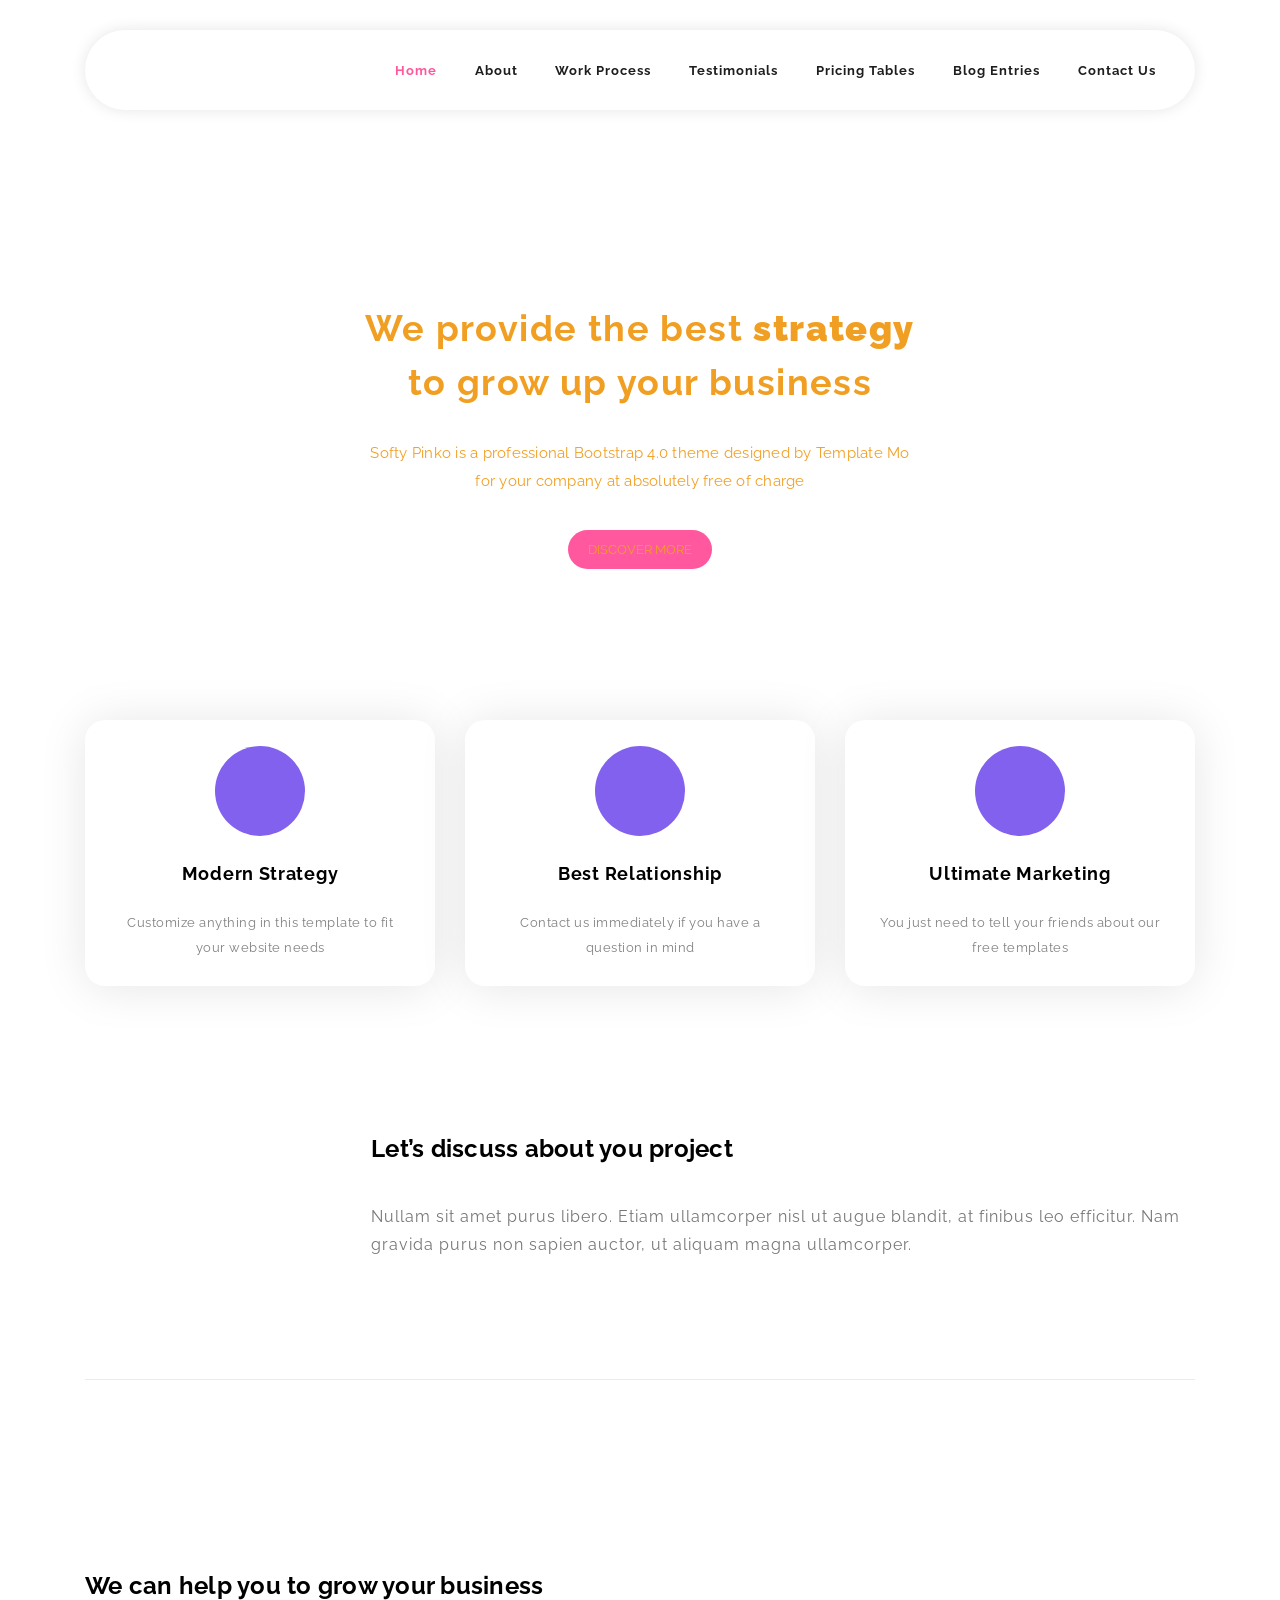
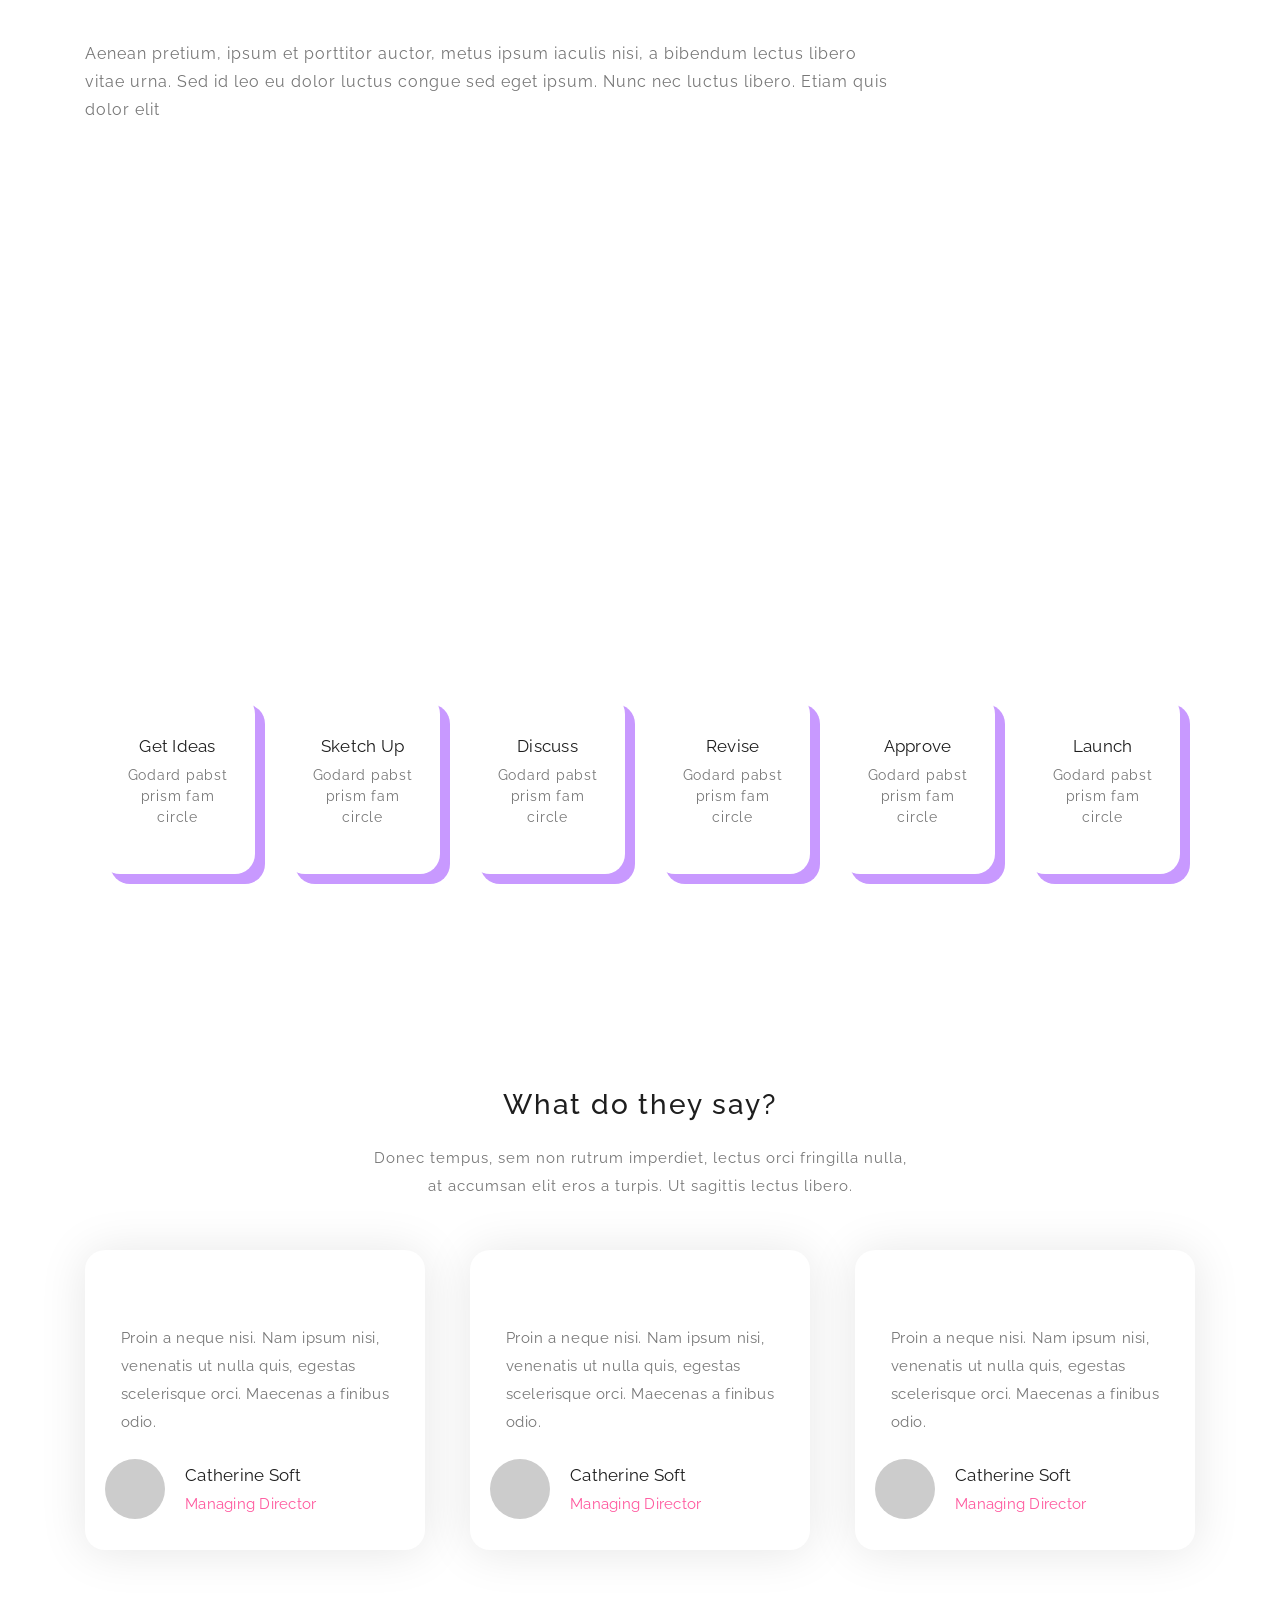
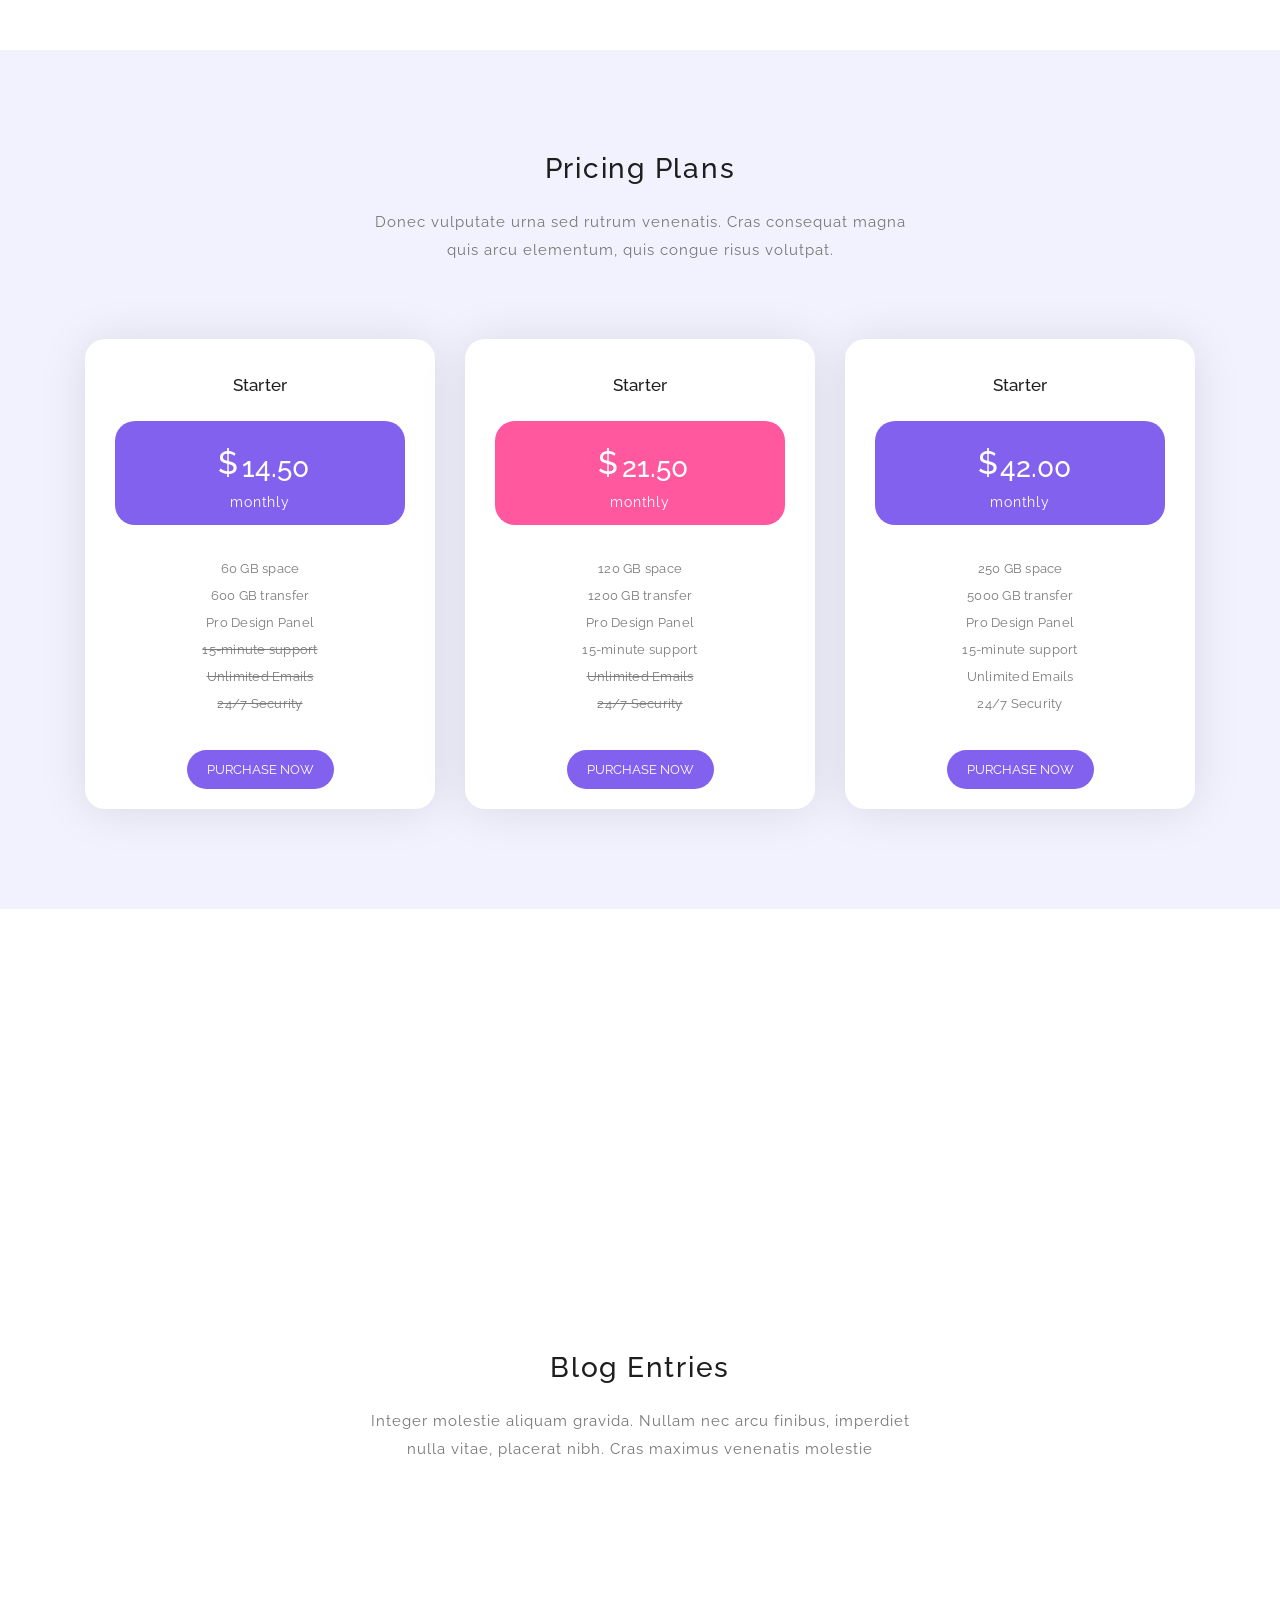
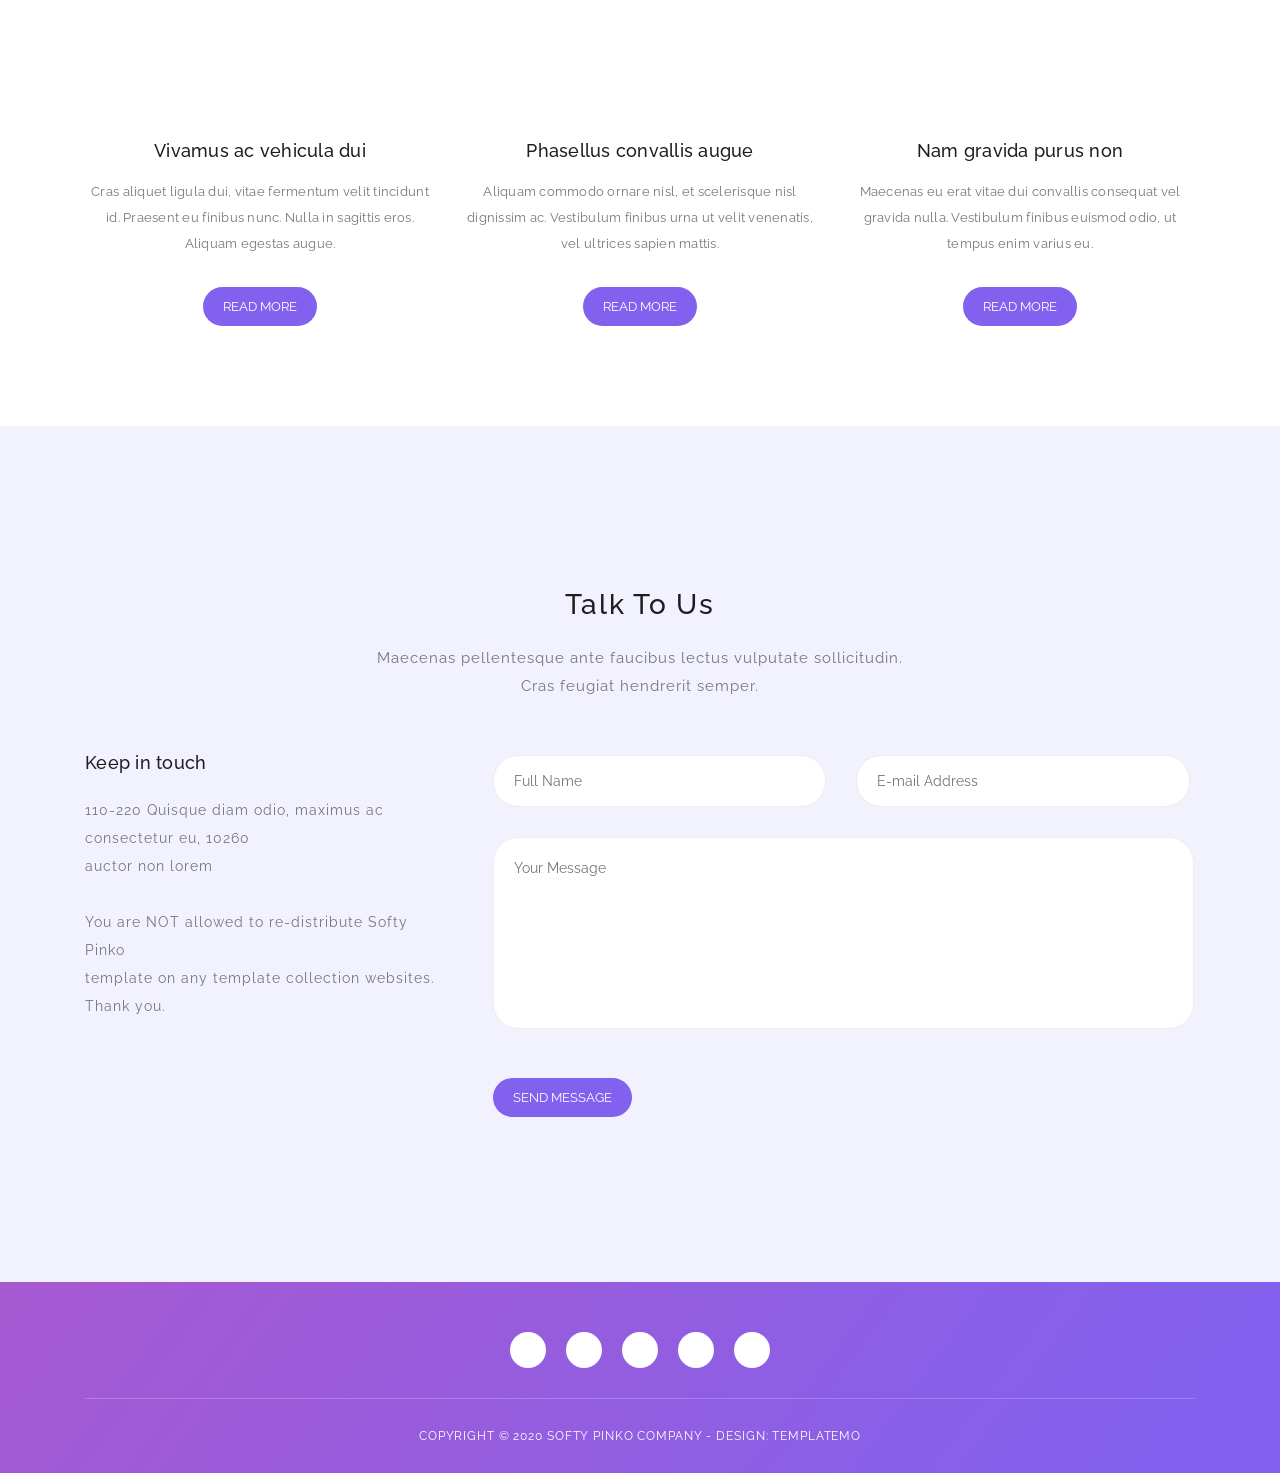
==== index.html @ d93a7c3d "add file via upload ini baru diupload projectnya tetapi belum sempurna" ====
<!DOCTYPE html>
<html lang="en">
<head>
    <link href="https://fonts.googleapis.com/icon?family=Material+Icons"
      rel="stylesheet">
    <link href="https://fonts.googleapis.com/css2?family=Raleway&display=swap" rel="stylesheet">
    <link rel="stylesheet" href="style.css">
    <meta charset="UTF-8">
    <meta name="viewport" content="width=device-width, initial-scale=1.0">
    <title>Document</title>
</head>
<body>
    
    <nav>
        <div class="navbar-list">
            <div class="navbar-list-image"><img src="img/logo.png" alt=""></div>
            <div class="navbar-list-item">
                <a href="" class="aktif">Home</a>
                <a href="">About</a>
                <a href="">Work Process</a>
                <a href="">Testimonials</a>
                <a href="">Pricing Tables</a>
                <a href="">Blog Entries</a>
                <a href="">Contact Us</a>
            </div>
        </div>
    </nav>


    <div class="home-page">
        <p class="home-page-title">We provide the best <strong>strategy</strong><br>
            to grow up your <b>business</b></p>
        <p class="home-page-text">Softy Pinko is a professional Bootstrap 4.0 theme designed by Template Mo<br> for your company at absolutely free of charge</p>
        <a href="" class="button-discover">DISCOVER MORE</a>
    </div>


    <section class="first-section">
        
        <div class="card-container">
            <div class="card">
                <div class="image-container icon">
                    <img class="" src="img/featured-item-01.png" alt="">
                </div>
                <p class="card-title">Modern Strategy</p>
                <p class="card-text">Customize anything in this template to fit your website needs</p>
            </div>
            <div class="card">
                <div class="image-container icon">
                    <img class="" src="img/featured-item-01.png" alt="">
                </div>
                <p class="card-title">Best Relationship</p>
                <p class="card-text">Contact us immediately if you have a question in mind</p>
            </div>
            <div class="card">
                <div class="image-container icon">
                    <img class="" src="img/featured-item-01.png" alt="">
                </div>
                <p class="card-title">Ultimate Marketing</p>
                <p class="card-text">You just need to tell your friends about our free templates</p>
            </div>
        </div>

    </section>

    <section class="second-section">

        <div class="second-section-top">
            <img class="second-section-img" src="img/left-image.png" alt="">
            <div class="second-section-text-container">
                <p class="second-section-title">Let’s discuss about you project</p><br><br>
                <p class="second-section-text">Nullam sit amet purus libero. Etiam ullamcorper nisl ut augue blandit, at finibus leo efficitur. Nam gravida purus non sapien auctor, ut aliquam magna ullamcorper.</p>
            </div>
            
        </div>
        <div class="second-section-bottom">
            <img class="second-section-img" src="img/right-image.png" alt="">
            <div class="second-section-text-container">
                <p class="second-section-title">We can help you to grow your business</p><br><br>
                <p class="second-section-text">Aenean pretium, ipsum et porttitor auctor, metus ipsum iaculis nisi, a bibendum lectus libero vitae urna. Sed id leo eu dolor luctus congue sed eget ipsum. Nunc nec luctus libero. Etiam quis dolor elit</p>
            </div>
        </div>

    </section>

    <section class="third-section">
        <div class="third-section-top">
            <p class="third-section-title">Work Process</p>
            <p class="third-section-text">Aenean nec tempor metus. Maecenas ligula dolor, commodo in imperdiet<br> interdum, vehicula ut ex. Donec ante diam.</p>
        </div>
        <div class="third-section-container">
            <div class="third-section-card">
                <a href="">
                    <img src="img/work-process-item-01.png" alt="">
                    <p class="third-section-card-title">Get Ideas</p>
                    <p class="third-section-card-text">Godard pabst<br>prism fam<br>circle</p>
                </a>
                
            </div>
            <div class="third-section-card">
                <a href="">
                    <img src="img/work-process-item-01.png" alt="">
                    <p class="third-section-card-title">Sketch Up</p>
                    <p class="third-section-card-text">Godard pabst<br>prism fam<br>circle</p>
                </a>
            </div>
            <div class="third-section-card">
                <a href="">
                    <img src="img/work-process-item-01.png" alt="">
                    <p class="third-section-card-title">Discuss</p>
                    <p class="third-section-card-text">Godard pabst<br>prism fam<br>circle</p>
                </a>
            </div>
            <div class="third-section-card">
                <a href="">
                    <img src="img/work-process-item-01.png" alt="">
                    <p class="third-section-card-title">Revise</p>
                    <p class="third-section-card-text">Godard pabst<br>prism fam<br>circle</p>
                </a>
            </div>
            <div class="third-section-card">
                <a href="">
                    <img src="img/work-process-item-01.png" alt="">
                    <p class="third-section-card-title">Approve</p>
                    <p class="third-section-card-text">Godard pabst<br>prism fam<br>circle</p>
                </a>
            </div>
            <div class="third-section-card">
                <a href="">
                    <img src="img/work-process-item-01.png" alt="">
                    <p class="third-section-card-title">Launch</p>
                    <p class="third-section-card-text">Godard pabst<br>prism fam<br>circle</p>
                </a>
            </div>
        </div>
    </section>

    <section class="fourth-section">

        <div class="fourth-section-container">

            <div class="fourth-section-top">
                <p class="fourth-section-title section-title">What do they say?</p>
                <p class="fourth-section-text section-text">Donec tempus, sem non rutrum imperdiet, lectus orci fringilla nulla,<br> at accumsan elit eros a turpis. Ut sagittis lectus libero.</p>
            </div>
            <div class="fourth-section-bottom">
                <div class="fourth-section-card">
                    <img src="img/testimonial-icon.png" alt="" class="fourth-image">
                    <p class="fourth-card-text section-text" >Proin a neque nisi. Nam ipsum nisi,<br> venenatis ut nulla quis, egestas<br> scelerisque orci. Maecenas a finibus<br> odio.</p>
                    <div class="fourth-card-bottom">
                        <div class="fourth-card-person-left">
                            <img src="" alt="">
                        </div>
                        <div class="fourth-card-person-right">
                            <p class="person-name">Catherine Soft</p>
                            <p class="person-job">Managing Director</p>
                        </div>
                    </div>
                </div>
                <div class="fourth-section-card">
                    <img src="img/testimonial-icon.png" alt="" class="fourth-image">
                    <p class="fourth-card-text section-text">Proin a neque nisi. Nam ipsum nisi,<br> venenatis ut nulla quis, egestas<br> scelerisque orci. Maecenas a finibus<br> odio.</p>
                    <div class="fourth-card-bottom">
                        <div class="fourth-card-person-left">
                            <img src="" alt="">
                        </div>
                        <div class="fourth-card-person-right">
                            <p class="person-name">Catherine Soft</p>
                            <p class="person-job">Managing Director</p>
                        </div>
                    </div>
                </div>
                <div class="fourth-section-card">
                    <img src="img/testimonial-icon.png" alt="" class="fourth-image">
                    <p class="fourth-card-text section-text">Proin a neque nisi. Nam ipsum nisi,<br> venenatis ut nulla quis, egestas<br> scelerisque orci. Maecenas a finibus<br> odio.</p>
                    <div class="fourth-card-bottom">
                        <div class="fourth-card-person-left">
                            <img src="" alt="">
                        </div>
                        <div class="fourth-card-person-right">
                            <p class="person-name">Catherine Soft</p>
                            <p class="person-job">Managing Director</p>
                        </div>
                    </div>
                </div>
            </div>

        </div>
    </section>


    <section class="fifth-section">
        
        <div class="fifth-section-top">
            <p class="fifth-section-title section-title">Pricing Plans</p>
            <p class="fifth-section-text section-text">Donec vulputate urna sed rutrum venenatis. Cras consequat magna<br> quis arcu elementum, quis congue risus volutpat.</p>
        </div>

        <div class="fifth-section-container">
            <div class="fifth-section-card">
                <div class="price-top">
                    <p>Starter</p>
                </div>
                <div class="price-container">
                    <p class="currency">$</p>
                    <p class="price"> 14.50</p>
                    <p class="time">monthly</p>
                </div>
                <div class="price-feature">
                    <p>60 GB space</p>
                    <p>600 GB transfer</p>
                    <p>Pro Design Panel</p>
                    <p class="line-through">15-minute support</p>
                    <p class="line-through">Unlimited Emails</p>
                    <p class="line-through">24/7 Security</p>
                </div>
                <div class="price-bottom">
                    <a class="fifth-section-button section-button seventh-button" href="">PURCHASE NOW</a>
                </div>
            </div>
            <div class="fifth-section-card">
                <div class="price-top">
                    <p>Starter</p>
                </div>
                <div class="price-container price-container-purple">
                    <p class="currency">$</p>
                    <p class="price"> 21.50</p>
                    <p class="time">monthly</p>
                </div>
                <div class="price-feature ">
                    <p>120 GB space</p>
                    <p>1200 GB transfer</p>
                    <p>Pro Design Panel</p>
                    <p>15-minute support</p>
                    <p class="line-through">Unlimited Emails</p>
                    <p class="line-through">24/7 Security</p>
                </div>
                <div class="price-bottom">
                    <a class="fifth-section-button section-button seventh-button" href="">PURCHASE NOW</a>
                </div>
            </div>
            <div class="fifth-section-card">
                <div class="price-top">
                    <p>Starter</p>
                </div>
                <div class="price-container">
                    <p class="currency">$</p>
                    <p class="price"> 42.00</p>
                    <p class="time">monthly</p>
                </div>
                <div class="price-feature">
                    <p>250 GB space</p>
                    <p>5000 GB transfer</p>
                    <p>Pro Design Panel</p>
                    <p>15-minute support</p>
                    <p>Unlimited Emails</p>
                    <p>24/7 Security</p>
                </div>
                <div class="price-bottom">
                    <a class="fifth-section-button section-button  seventh-button" href="">PURCHASE NOW</a>
                </div>
            </div>
        </div>

    </section>

    <section class="sixth-section">

        <div class="sixth-section-container">
            <div class="sixth-section-card">
                <p class="sixth-section-title">126</p>
                <p class="sixth-section-text">Projects</p>
                <img class="sixth-section-image" src="img/circle-dec.png" alt="">
            </div>
            <div class="sixth-section-card">
                <p class="sixth-section-title">63</p>
                <p class="sixth-section-text">Happy Clients</p>
                <img class="sixth-section-image" src="img/circle-dec.png" alt="">
            </div>
            <div class="sixth-section-card">
                <p class="sixth-section-title">18</p>
                <p class="sixth-section-text">Awards Wins</p>
                <img class="sixth-section-image" src="img/circle-dec.png" alt="">
            </div>
            <div class="sixth-section-card">
                <p class="sixth-section-title">27</p>
                <p class="sixth-section-text">Countries</p>
                
            </div>
        </div>

    </section>

    <section class="seventh-section">

        <div class="seventh-section-top">
            <p class="seventh-title section-title">Blog Entries</p>
            <p class="seventh-top-text section-text ">Integer molestie aliquam gravida. Nullam nec arcu finibus, imperdiet<br> nulla vitae, placerat nibh. Cras maximus venenatis molestie</p>
        </div>
        <div class="seventh-section-container">
            <div class="seventh-card">
                <div class="seventh-card-image">
                    <img src="img/blog-item-01.png" alt="">
                </div>
                <div class="seventh-card-content">
                    <a href="" class="seventh-url">Vivamus ac vehicula dui</a>
                    <p class="seventh-text">Cras aliquet ligula dui, vitae fermentum velit tincidunt<br> id. Praesent eu finibus nunc. Nulla in sagittis eros.<br> Aliquam egestas augue.</p>
                    <a href="" class="seventh-button section-button">READ MORE</a>
                </div>
            </div>
            <div class="seventh-card">
                <div class="seventh-card-image">
                    <img src="img/blog-item-02.png" alt="">
                </div>
                <div class="seventh-card-content">
                    <a href="" class="seventh-url">Phasellus convallis augue</a>
                    <p class="seventh-text">Aliquam commodo ornare nisl, et scelerisque nisl<br> dignissim ac. Vestibulum finibus urna ut velit venenatis,<br> vel ultrices sapien mattis.</p>
                    <a href="" class="seventh-button section-button">READ MORE</a>
                </div>
            </div>
            <div class="seventh-card">
                <div class="seventh-card-image">
                    <img src="img/blog-item-03.png" alt="">
                </div>
                <div class="seventh-card-content">
                    <a href="" class="seventh-url">Nam gravida purus non</a>
                    <p class="seventh-text">Maecenas eu erat vitae dui convallis consequat vel<br> gravida nulla. Vestibulum finibus euismod odio, ut<br> tempus enim varius eu.</p>
                    <a href="" class="seventh-button section-button ">READ MORE</a>
                </div>
            </div>
        </div>

    </section>

    <section class="eighth-section">
        <div class="eighth-section-container">
            <div class="eighth-section-top">
                <p class="eighth-section-title section-title">Talk To Us</p>
                <p class="eighth-section-text section-text">Maecenas pellentesque ante faucibus lectus vulputate sollicitudin.<br> Cras feugiat hendrerit semper.</p>
            </div>
            <div class="eighth-section-bottom">
                <div class="eighth-section-left">
                    <p class="eighth-section-left-title section-title">Keep in touch</p>
                    <p class="eighth-section-left-text section-text">110-220 Quisque diam odio, maximus ac<br> consectetur eu, 10260<br>auctor non lorem<br><br>You are NOT allowed to re-distribute Softy Pinko<br>template on any template collection websites.<br>Thank you.</p>
                </div>
                <div class="eighth-section-right">
                    <div class="eighth-table-top">
                        <input type="text" placeholder="Full Name" required>
                        <input type="email" placeholder="E-mail Address" required>
                    </div>
                    <div class="eight-table-bottom">
                        <textarea name="" id=""  placeholder="Your Message" required></textarea>
                    </div>
                    <div class="eighth-table-button">
                        <button type="submit" class="section-button seventh-button">SEND MESSAGE</button>
                    </div>
                </div>
            </div>
        </div>
    </section>


    <footer>
        <div class="footer-container">
            <div class="footer-top">
                <div class="footer-icon">
                    <a href="www.google.com"></a>
                </div>
                <div class="footer-icon"></div>
                <div class="footer-icon"></div>
                <div class="footer-icon"></div>
                <div class="footer-icon"></div>
            </div>
            <div class="footer-bottom">
                <p class="footer-text">COPYRIGHT © 2020 SOFTY PINKO COMPANY - DESIGN: TEMPLATEMO</p>
            </div>
        </div>
    </footer>





</body>
</html>
---- style.css ----
html{

}

*{
    margin: 0;
    padding: 0;
    text-decoration: none;
    list-style: none;
    font-family: "Raleway", sans-serif;
    
}

body{

}

::selection {
    background: #ff589e;
    color: #fff;
  }

:focus{
    outline: 2px solid;
}

a{
    color: #1e1e1e;
    padding: 10px 0 10px 0;
    transition: color .3s;
}

strong{
    font-weight: 1000;
}

section{
    width: 100%;
    display: flex;
    justify-content: center;
    align-items: center;
    flex-wrap: wrap;
}


nav{
    width: 100%;
    height: 80px;
    display: flex;
    justify-content: center;
    position: fixed;
    top: 30px;
    font-size: 13px;
    font-weight: 700;
    letter-spacing: 1px;
    z-index: 100;
}

nav .navbar-list{
    width: 1110px;
    height: inherit;
    display: flex;0
    justify-content: space-between;
    align-items: center;
    background-color: white;
    border-radius: 50px;
    box-shadow: 0px 0px 15px rgba(0,0,0,0.1);
}

nav .navbar-list .navbar-list-image{
    width: 28%;
    position: relative;
    left: 30px;
}

nav .navbar-list .navbar-list-item{
    width: 72%;
    display: flex;
    justify-content: space-around;
    position: relative;
    left: -20px;
}



a:hover {
    color: #FF589E;
}
.aktif{
    color: #FF589E;
}


.line-through{
    text-decoration: line-through;
}

.section-title{
    font-weight: 500;
    font-size: 28px;
    color: #1e1e1e;
    letter-spacing: 1.75px;
    line-height: 38px;
}

.section-text{
    font-size: 15px;
    color: #777;
    font-weight: 400;
    line-height: 28px;
    letter-spacing: 1px;
    margin-top: 20px;
}

.section-button{
    background-color: #FF589E;;
    padding: 12px 20px;
    border-radius: 50px;
    font-size: 13px;
    color: inherit;
    margin-top: 15px;
    transition: background-color .3s;
}





.home-page{
    height: 100vh;
    background: url("img/banner-bg.png");
    background-position: center;
    background-repeat: no-repeat;
    background-size: cover;
    overflow: hidden;
    display: flex;
    flex-direction: column;
    justify-content: center;
    align-items: center;
    color: rgb(241, 159, 35);
}

.home-page .home-page-title{
    font-size: 36px;
    font-weight: 700;
    line-height: 54px;
    letter-spacing: 1.4px;
    text-align: center;
    position: relative;
    top: -30px;
}

.home-page .home-page-text{
    font-weight: 400;
    font-size: 15px;
    line-height: 28px;
    letter-spacing: 0.25px;
    padding-bottom: 20px;
    text-align: center;
}

.button-discover{
    background-color: #FF589E;;
    padding: 12px 20px;
    border-radius: 50px;
    font-size: 13px;
    color: inherit;
    margin-top: 15px;
    transition: background-color .3s;
}

.button-discover:hover{
    background-color: #8261ee;
    color: white;
}

.first-section{
    flex-direction: row;
    height: 266px;
    
}

.first-section .card-container{
    width: 1110px;
    height: inherit;
    display: flex;
    justify-content: space-between;
    position: relative;
    top: -180px;
}

.first-section .card-container .card{
    width: 350px;
    box-shadow: 0 2px 48px 0 rgba(0, 0, 0, 0.10);
    background-color: white;
    height: inherit;
    display: flex;
    flex-direction: column;
    justify-content: space-evenly;
    align-items: center;
    cursor: pointer;
    
    border-radius: 20px;
}




.first-section .card .image-container{
    font-size: 90px;
    width: 1em;
    height: 1em;
    display: flex;
    justify-content: center;
    align-items: center;
    background-color: #8261ee;
    transition: color .3s;
    border-radius: 50%;
    transition: background-color .3s;

}


.first-section .card:hover .icon{
    color: #FF589E;
}

.first-section .card-container .card:hover .image-container{
    background-color: #FF589E;;
}

 

.first-section .card .card-title{
    text-align: center;
    font-size: 18px;
    font-weight: 700;
    letter-spacing: 0.7px;
}

.first-section .card .card-text{
    text-align: center;
    letter-spacing: 0.5px;
    line-height: 25px;
    font-size: 13px;
    font-weight: 400;
    padding: 0 35px;
    color: gray;
}


.second-section{
    height: 700px;
    position: relative;
    top: -80px;
}

.second-section-title{
    font-weight: 700;
    font-size: 24px;
    line-height: 42px;
    letter-spacing: 0.25px;
    margin-bottom: 15px;
}

.second-section-text{
    font-weight: 400;
    font-size: 1rem;
    line-height: 28px;
    letter-spacing: 1px;
    color: rgb(119, 119, 119);
    position: relative;
    top: -20px;
}

.second-section .second-section-top{
    width: 1110px;
    display: flex;
    justify-content: center;
    align-items: center;
    padding-bottom: 100px;
    border-bottom: 1px solid rgb(240, 233, 233);
}

.second-section-img{
    margin: 0 83px;
}

.second-section .second-section-top .second-section-text-container{
    margin: 0 15px 0 120px;
}

.second-section .second-section-bottom{
    width: 1110px;
    display: flex;
    flex-direction: row-reverse;
    justify-content: center;
    align-items: center;
    padding-top: 100px;
}

.second-section .second-section-bottom .second-section-text-container .second-section-text{
    padding-right: 130px;
}



.third-section{
    margin-top: 130px;
    height: 590px;
    background: url("img/work-process-bg.png");
    background-position: center center;
    background-repeat: no-repeat;
    background-size: cover;
    overflow: hidden;
    display: flex;
    flex-direction: column;
    align-items: center;
    justify-content: center;
}

.third-section .third-section-top{
    height: 40%;
    display: flex;
    flex-direction: column;
    justify-content: flex-end;
    align-items: center;
    position: relative;
    top: 40px;
}

.third-section-title{
    color: #fff;
    font-weight: 700;
    font-size: 28px;
    letter-spacing: 0.25px;
    margin-bottom: 30px;
}

.third-section-text{
    margin-bottom: 40px;
    color: #fff;
    letter-spacing: 0.25px;
    line-height: 26px;
    font-weight: 400;
    font-size: 15px;
    text-align: center;
}


.third-section .third-section-container{
    height: 60%;
    width: 1110px;
    display: flex;
    align-items: center;
    justify-content: space-around;
    position: relative;
    top: -25px;
}

.third-section .third-section-container .third-section-card{
    width: 160px;
    height: 180px;
    margin: 0 15px;
    box-shadow: 10px 10px 0px 0px #C899FF;
    background-color: white;
    border-radius: 20px;
    line-height: 1.5;
    transition: margin-top .3s;
    cursor: pointer;
}

.third-section .third-section-container .third-section-card a{
    height: inherit;
    display: flex;
    flex-direction: column;
    align-items: center;
    text-align: center;
    padding: 20px;
}

.third-section .third-section-container .third-section-card:hover{
    margin-top: -25px;
}


.third-section .third-section-container .third-section-card a .third-section-card-title{
    font-weight: 400;
    font-size: 17px;
    color: #1e1e1e;
    letter-spacing: 0.25px;
    margin: 20px 0 5px 0;
}

.third-section .third-section-container .third-section-card a .third-section-card-text{
    font-weight: 400;
    font-size: 14px;
    color: #777;
    letter-spacing: 0.75px;
    
}



.fourth-section{
    
}

.fourth-section-container{
    width: 1110px;
    margin: 100px 0;
    
    display: flex;
    flex-direction: column;
    justify-content: center;
    align-items: center;
}

.fourth-section-container .fourth-section-top{
    text-align: center;
}

.fourth-section-container .fourth-section-bottom{
    width: inherit;
    display: flex;
    align-items: center;
    justify-content: space-between;
    margin-top: 50px;
}

.fourth-section-card{
    width: calc(33.33333% - 30px);
    height: 280px;
    padding-bottom: 20px;
    display: flex;
    flex-direction: column;
    justify-content: space-around;
    align-items: center;
    background-color: #fff;
    box-shadow: 0 2px 48px 0 rgba(0, 0, 0, 0.10);
    border-radius: 20px;
}

.fourth-image{
    margin-top: 20px;
}

.fourth-card-text{
    letter-spacing: 0.6px;
}

.fourth-card-bottom{
    width: 100%;
    display: flex;
    justify-content: left;
    align-items: center;
    position: relative;
    left: 20px;
}

.fourth-card-person-left{
    width: 60px;
    height: 60px;
    border-radius: 50%;
    background-color: #ccc;
    margin-right: 20px;
}

.fourth-card-person-right{
    transition: padding-left .3s;
}

.person-name{
    padding-bottom: 10px;
    font-weight: 400;
    font-size: 17px;
    color: rgb(30, 30, 30);
    letter-spacing: 0.25px;
}

.person-job{
    font-weight: 400;
    font-size: 15px;
    color: rgb(255, 88, 158);
    letter-spacing: 0.25px;
}

.fourth-section-card:hover .fourth-card-person-right{
    padding-left: 10px;
}



.fifth-section{
    background-color: #f2f2fe;
    flex-direction: column;
    padding-bottom: 100px;
}

.fifth-section .fifth-section-top{
    width: 1110px;
    margin-top: 100px;
    text-align: center;
}

.fifth-section .fifth-section-container{
    width: 1110px;
    margin-top: 75px;
    display: flex;
    justify-content: space-between;
    align-items: center;
}

.fifth-section .fifth-section-container .fifth-section-card{
    width: 350px;
    height: 445px;
    padding: 10px 0 15px 0;
    background-color: white;
    display: flex;
    flex-direction: column;
    justify-content: space-evenly;
    align-items: center;
    box-shadow: 0 2px 48px 0 rgba(0, 0, 0, 0.10);
    border-radius: 20px;
    text-align: center;
}



.price-top{
    font-weight: 500;
    font-size: 17px;
    letter-spacing: 0.25px;
    color: #1e1e1e;
    width: 180px;
    height: 40px;
    line-height: 40px;
}

.price-container{
    background-color: #8261ee;
    border-radius: 20px;
    width: calc(100% - 60px);
    display: flex;
    flex-direction: column;
    justify-content: center;
    align-items: center;
    text-align: center;
    position: relative;
}

.currency{
    
    font-weight: 500;
    font-size: 32px;
    color: #fff;
    position: absolute;
    top: 23px;
    left: 103px;
}

.price{
    padding-top: 30px;
    padding-left: 30px;
    margin-bottom: 10px;
    font-weight: 500;
    font-size: 28px;
    color: #fff;
    
}

.time{
    margin-bottom: 15px;
    font-weight: 400;
    font-size: 14px;
    color: #fff;
    display: block;
    letter-spacing: 0.88px;
}

.price-container-purple{
    background-color: #FF589E;
}

.price-feature{
    color: #7a7a7a;
    margin: 20px 0 20px 0;
    font-weight: 400;
    font-size: 13px;
    letter-spacing: 0.25px;
}



.price-feature > p{
    margin-bottom: 12px;
}

.price-bottom{
    width: 100%;
}

.price-bottom .fifth-section-button{
    background-color: #8261ee;
}


.sixth-section{
    height: 340px;
    background: url("img/fun-facts-bg.png");
    background-position: center;
    background-repeat: no-repeat;
    background-size: cover;
}

.sixth-section .sixth-section-container{
    width: 1110px;
    height: 100%;
    display: flex;
    justify-content: space-between;
}

.sixth-section-card{
    width: 255px;
    height: 100%;
    display: flex;
    align-items: center;
    flex-direction: column;
    justify-content: center;
    padding: 0 15px;
    position: relative;
    transition: margin-top .3s;
}

.sixth-section-card:hover{
    margin-top: -15px;
}

.sixth-section-title{
    display: block;
    text-align: center;
    font-weight: 600;
    font-size: 36px;
    letter-spacing: 0.25px;
    margin-bottom: 10px;
    color: #fff;
}

.sixth-section-text{
    display: block;
    text-align: center;
    color: #fff;
    font-weight: 500;
    font-size: 17px;
    letter-spacing: 0.25px;
}

.sixth-section-image{
    position: absolute;
    top: center;
    right: -30px;
}



.seventh-section{
    padding-top: 100px;
    flex-direction: column;
    padding-bottom: 100px;
}

.seventh-section-top{
    width: 1110px;
    display: flex;
    justify-content: center;
    flex-direction: column;
    align-items: center;
    text-align: center;
}

.seventh-top-text{
    font-size: 15px;
}

.seventh-section-container{
    width: 1110px;
    margin-top: 50px;
    display: flex;
    justify-content: space-between;
}

.seventh-section-container .seventh-card{
    width: 350px;
    display: flex;
    flex-direction: column;
    align-items: center;
    justify-content: center;
    text-align: center;
}

.seventh-section-container .seventh-card .seventh-card-image{
    width: 350px;
    height: 200px;
}

.seventh-section-container .seventh-card .seventh-card-image img{
    width: 100%;
}

.seventh-section-container .seventh-card .seventh-card-content{
    display: flex;
    justify-content: center;
    align-items: center;
    flex-direction: column;
}

.seventh-url{
    padding-top: 25px;
    padding-bottom: 15px;
    font-weight: 500;
    font-size: 18px;
    color: #1e1e1e;
    letter-spacing: 0.25px;
    line-height: 26px;
    transition: color .3s;
}

.seventh-url:hover{
    color: #FF589E;
}

.seventh-text{
    font-weight: 400;
    font-size: 13px;
    color: #777;
    letter-spacing: 0.26px;
    line-height: 26px;
    margin-bottom: 15px;
}

.seventh-button{
    color: white;
    background-color: #8261ee;
}

.seventh-button:hover{
    background-color: #FF589E;
    color: white;
}



.eighth-section{
    background-color: #f2f2fe;
    flex-direction: column;
    padding-bottom: 160px;
}


.eighth-section .eighth-section-container{
    display: flex;
    flex-direction: column;
    justify-content: center;
    align-items: center;
    margin-top: 160px;
    text-align: center;
}

.eighth-section .eighth-section-container .second-section-top{
    
}

.eighth-section .eighth-section-container .eighth-section-bottom{
    width: 1110px;
    display: flex;
    flex-direction: row;
    justify-content: center;
    align-items: start;
    margin-top: 50px;
    color: rgb(111, 139, 164);
}

.eighth-section-left{
    width: 380px;
    display: flex;
    justify-content: center;
    flex-direction: column;
    text-align: left;
}

.eighth-section-left-title{
    font-weight: 500;
    font-size: 18px;
    color: #1e1e1e;
    letter-spacing: 0.25px;
    line-height: 26px
}

.eighth-section-left-text{
    font-size: 14px;
    color: #777;
    font-weight: 400;
    line-height: 28px;
    letter-spacing: 1px;
    margin-top: 20px;
}

.eighth-section-right{
    width: 730px;
    display: flex;
    flex-direction: column;
    text-align: left;
    padding: 5px;
    margin-left: 40px;
    overflow-x: hidden;
}

input[type="text"]:focus,
input[type="email"]:focus,
textarea:focus{
    border: 1px solid;
    color: #495057;
    background-color: #fff;
    border-color: #80bdff;
    outline: 0;
    box-shadow: 0 0 0 0.2rem rgba(0,123,255,.25);
}

.eighth-table-top{
    display: flex;
    justify-content: space-between;
}

input[type="text"],
input[type="email"],
textarea{
    color: #777;
    font-size: 14px;
    border: 1px solid #eee;
    width: 100%;
    height: 50px;
    outline: none;
    padding-left: 20px;
    padding-right: 20px;
    border-radius: 25px;
    margin-bottom: 30px;
    font-weight: 400;
    line-height: 1.5;
    background-color: #fff;
    background-clip: padding-box;
    transition: border-color .15s ease-in-out,box-shadow .15s ease-in-out;
}

.eighth-table-top > input{
    width: calc(50% - 30px);
    margin-left: 30px;
    margin-bottom: 30px;
}
.eighth-table-top > input[type="text"]{
    margin-left: 0;
}

textarea{
    height: 150px;
    max-width: 659px;
    resize: none;
    padding: 20px
}

.eighth-table-bottom{
    width: inherit;
    border-radius: 20px;
}

.eighth-table-button button{
    background-color: #8261ee;
    border: none;
    color: white;
    cursor: pointer;
}




footer{
    width: 100%;
    background-image: linear-gradient(127deg, #a759d1 0%, #8261ee 91%);
    padding-top: 30px;
}

.footer-container{
    width: 1110px;
    margin-left: auto;
    margin-right: auto;
    display: flex;
    flex-direction: column;
    justify-content: center;
    align-items: center;
}

.footer-top{
    width: 1110px;
    margin-top: 20px;
    width: inherit;
    display: flex;
    justify-content: center;
    
}

.footer-icon{
    font-size: 36px;
    width: 1em;
    height: 1em;
    margin: 0 10px;
    background-color: #fff;
    border-radius: 50%;
}

.footer-bottom{
    width: 1110px;
    width: inherit;
    text-align: center;
    border-top: 1px solid rgba(250,250,250,0.2);
    margin-top: 30px;
    padding-top: 30px;
    padding-bottom: 30px;
    font-weight: 400;
    font-size: 12px;
    color: #fff;
    letter-spacing: 0.88px;
    text-transform: uppercase;
}


button-hover-bg-purple:hover{
    background-color: #fff;
}
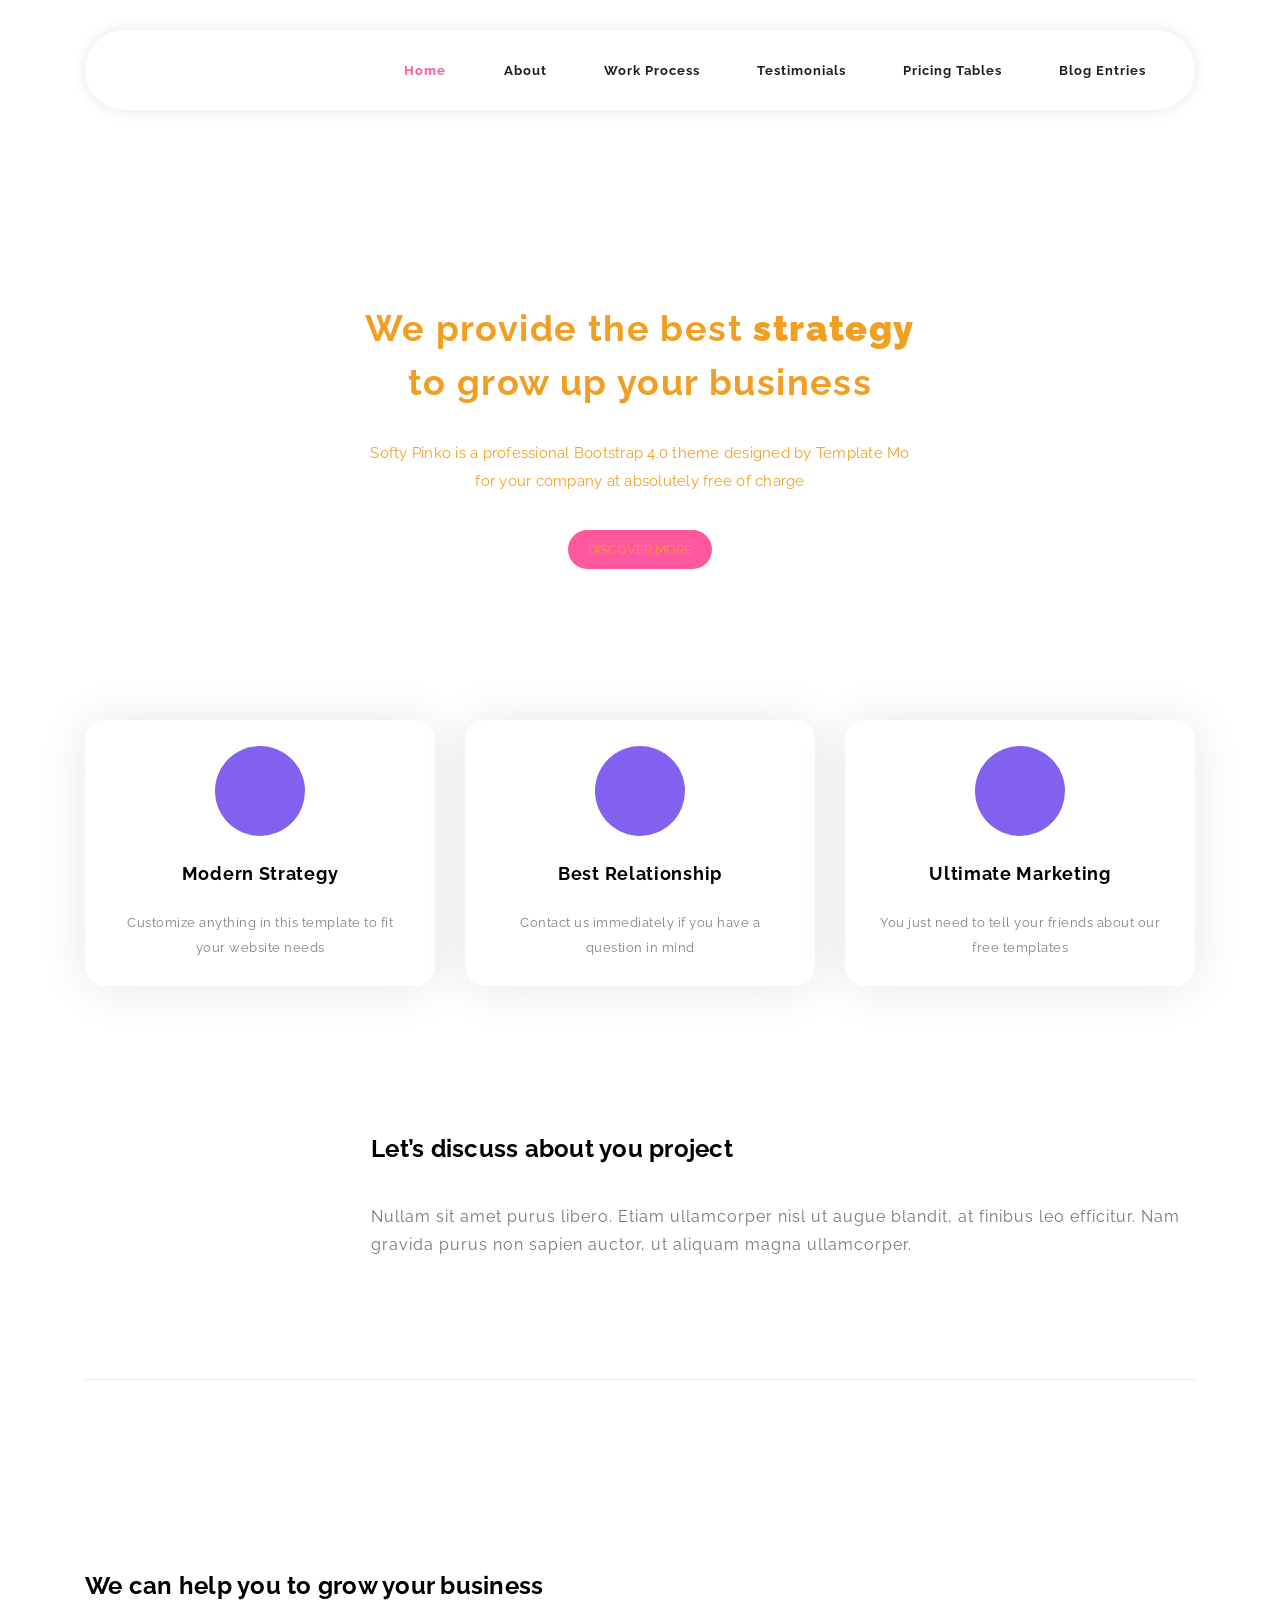
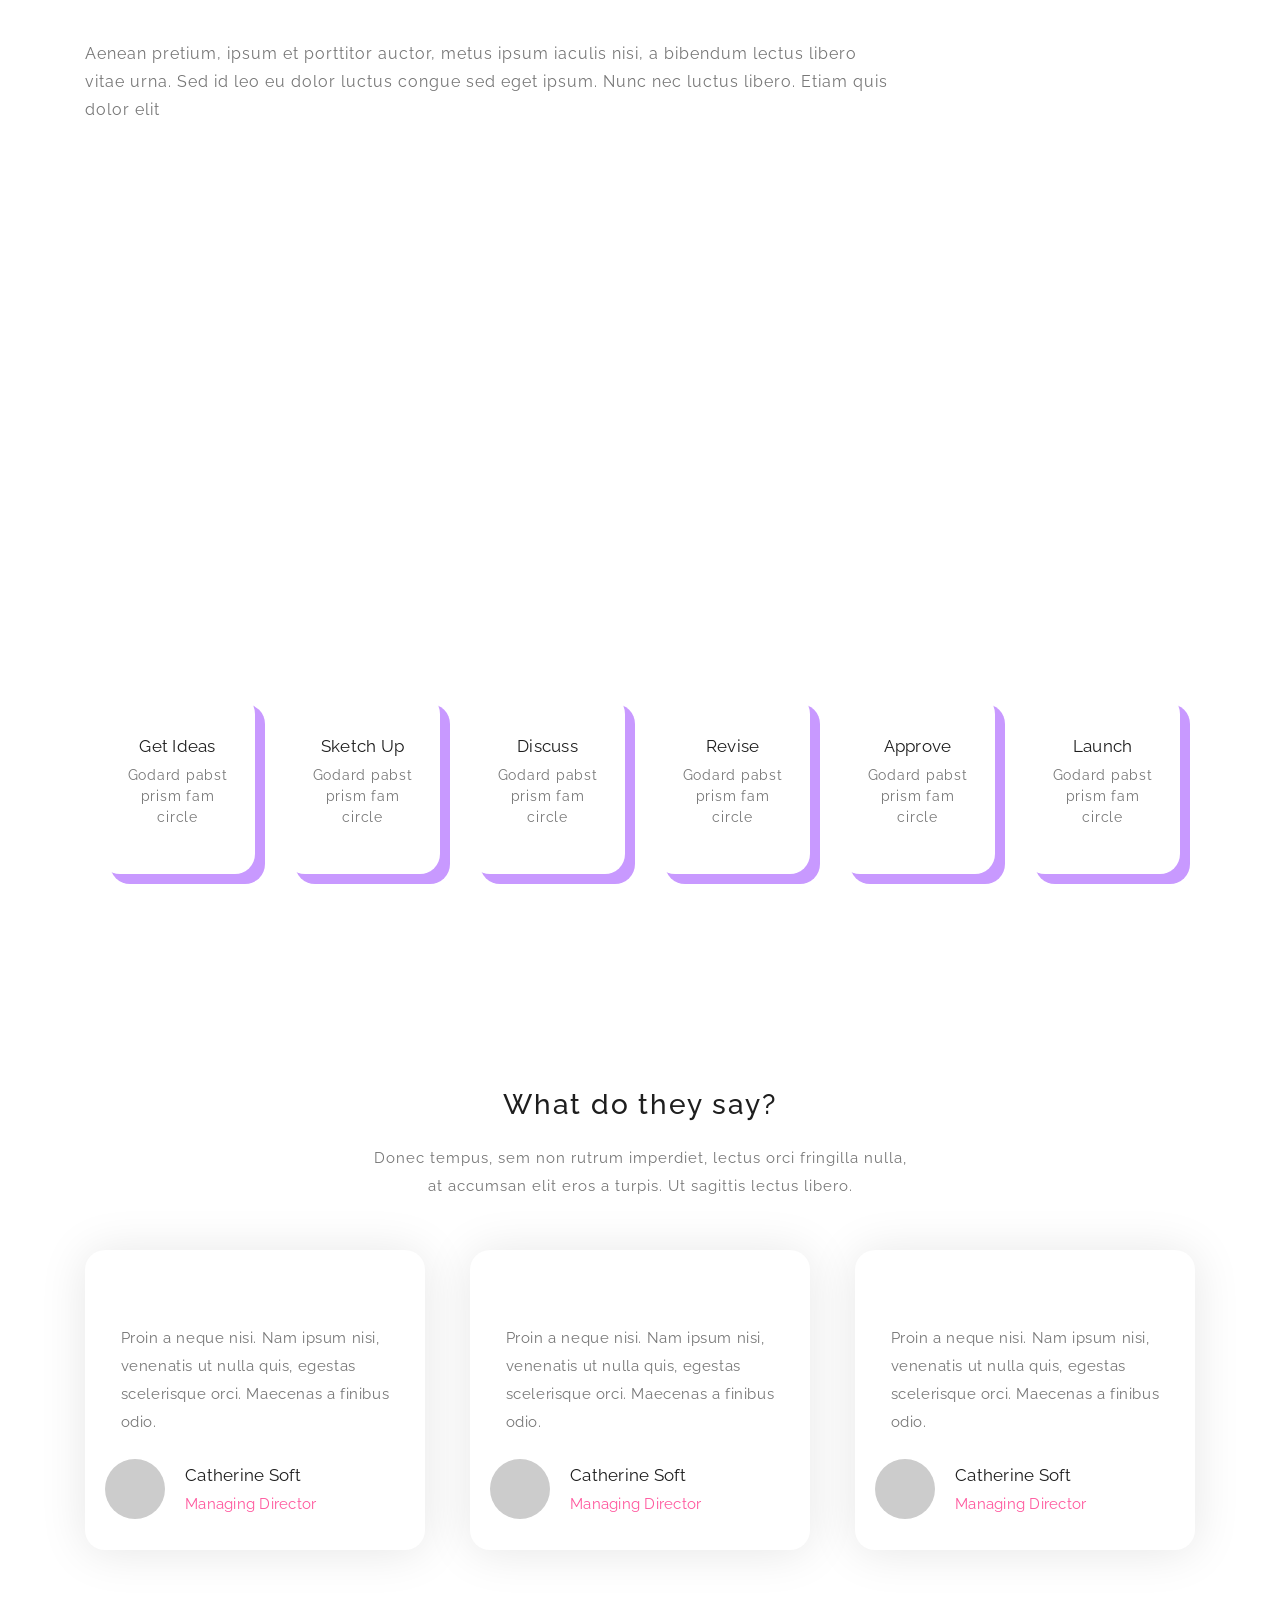
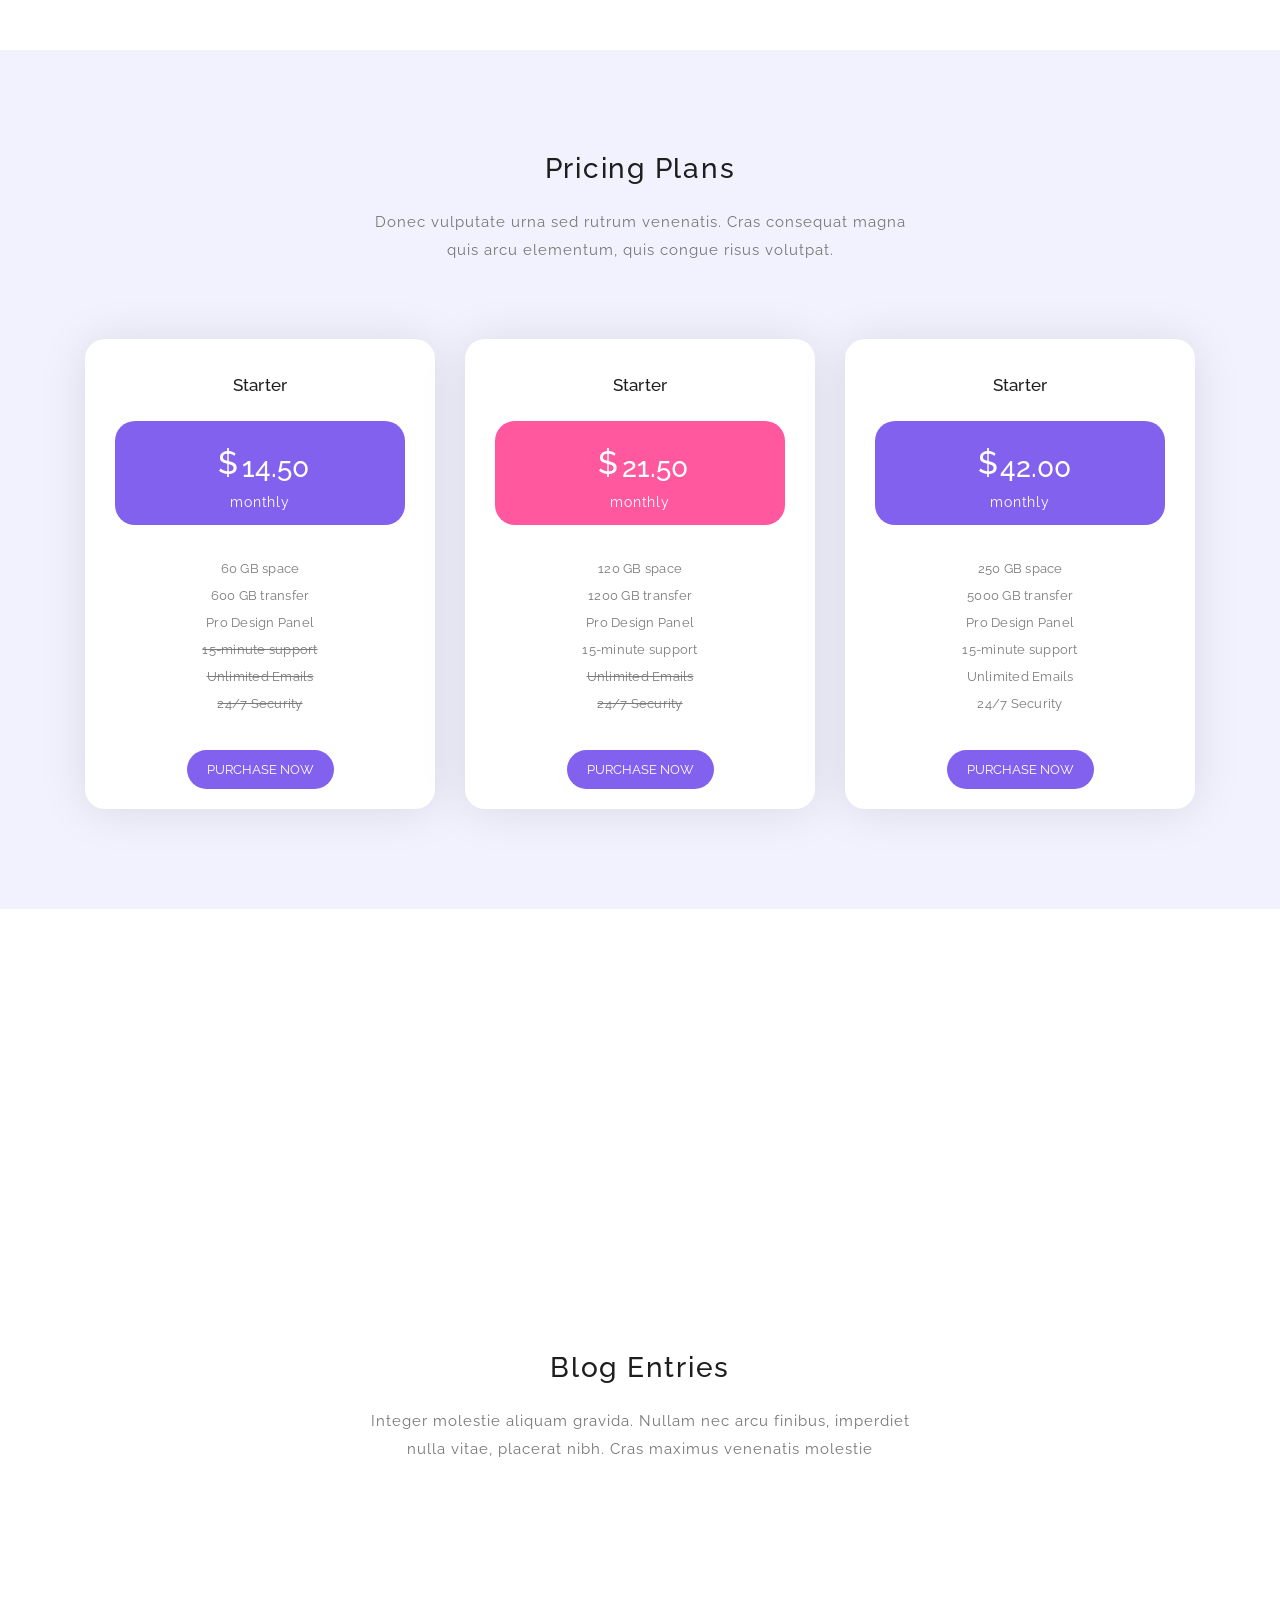
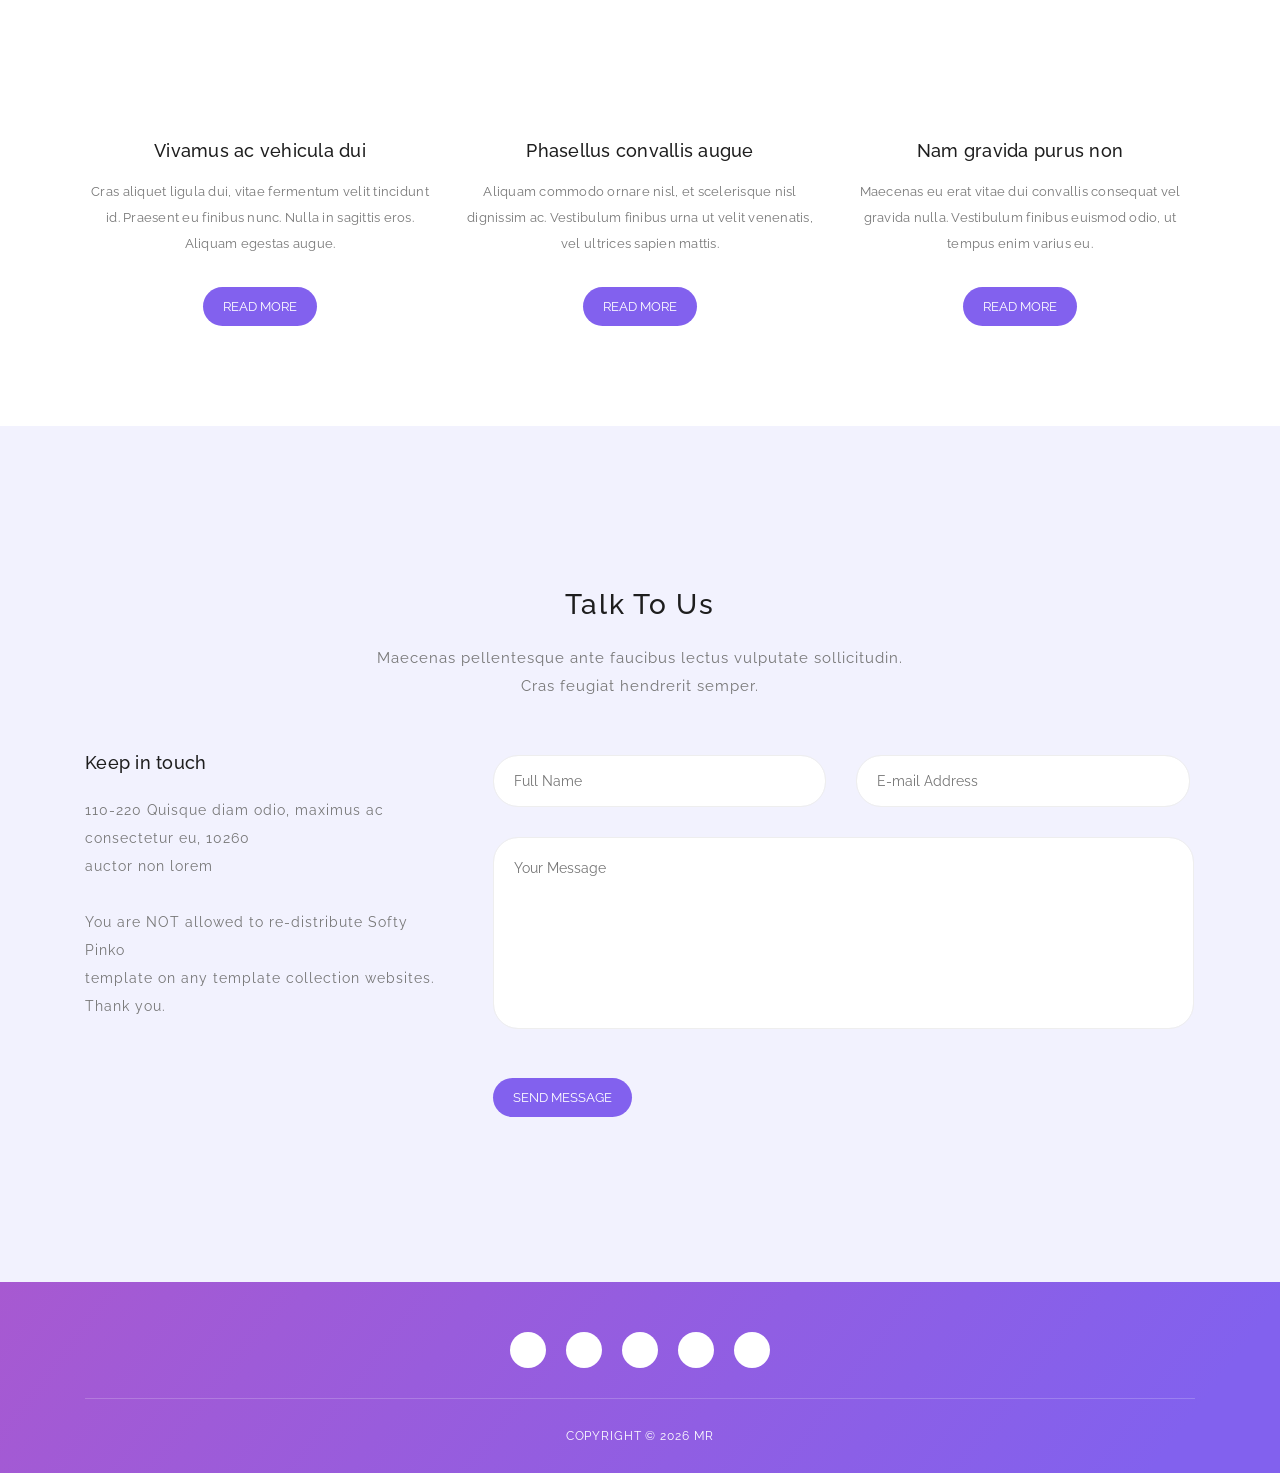
==== commit 719e4c81: "Update index.html beberapa saya hapus dan sesuaikan" ====
--- a/index.html
+++ b/index.html
@@ -21,7 +21,6 @@
                 <a href="">Testimonials</a>
                 <a href="">Pricing Tables</a>
                 <a href="">Blog Entries</a>
-                <a href="">Contact Us</a>
             </div>
         </div>
     </nav>
@@ -372,7 +371,7 @@
                 <div class="footer-icon"></div>
             </div>
             <div class="footer-bottom">
-                <p class="footer-text">COPYRIGHT © 2020 SOFTY PINKO COMPANY - DESIGN: TEMPLATEMO</p>
+                <p class="footer-text">COPYRIGHT © 2026 Mr</p>
             </div>
         </div>
     </footer>
@@ -382,4 +381,4 @@
 
 
 </body>
-</html>+</html>
